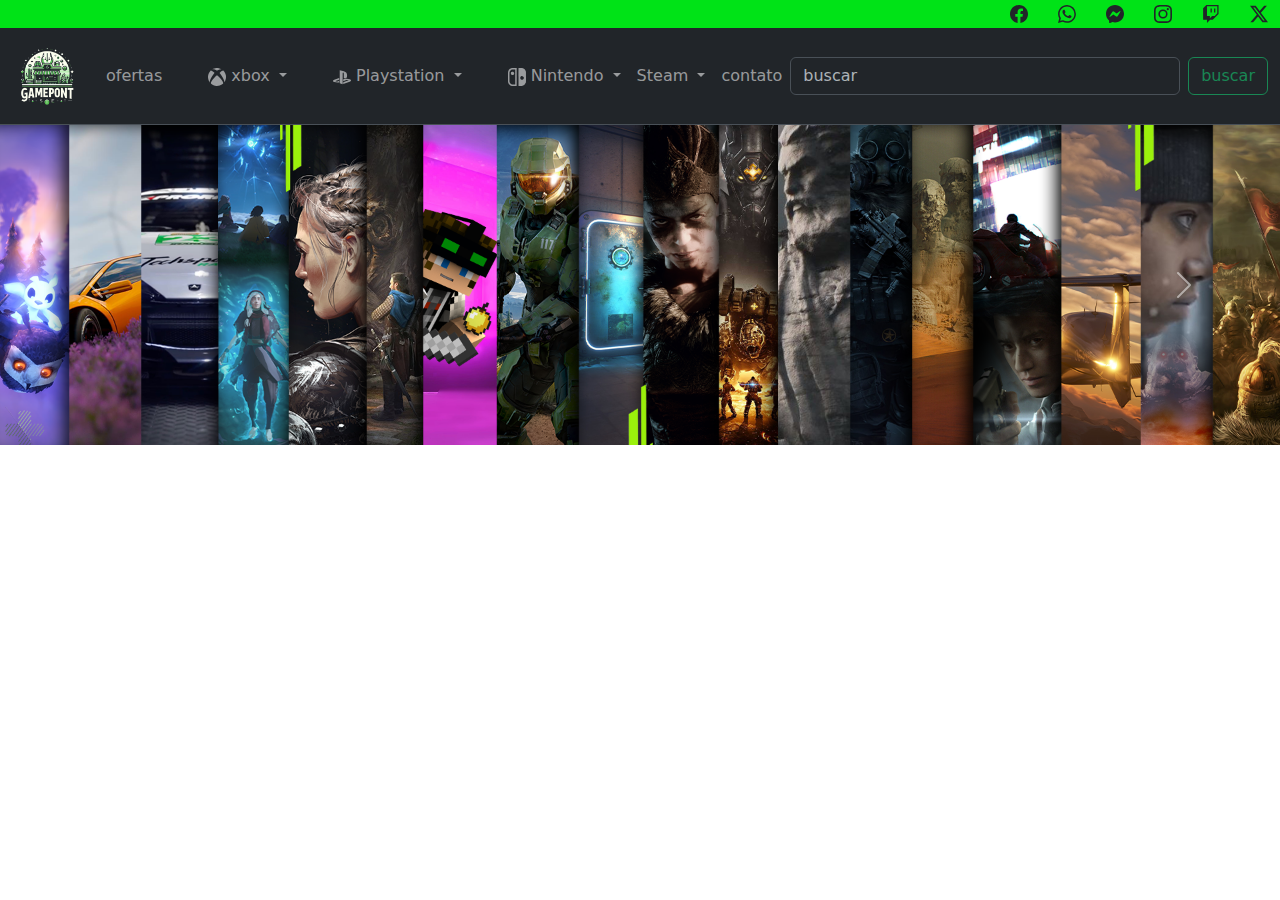
==== index.html @ 78460a9c "Inicio do projeto" ====
<!DOCTYPE html>
<html lang="pt-br">

<head>
    <link rel="stylesheet" href="./css/style.css">
    <link href="https://cdn.jsdelivr.net/npm/bootstrap@5.3.3/dist/css/bootstrap.min.css" rel="stylesheet"
        integrity="sha384-QWTKZyjpPEjISv5WaRU9OFeRpok6YctnYmDr5pNlyT2bRjXh0JMhjY6hW+ALEwIH" crossorigin="anonymous">
    <meta charset="UTF-8">
    <meta name="viewport" content="width=device-width, initial-scale=1.0">
    <title>GamePoint</title>
</head>

<body>
    <header>
        <nav class="navbar" style="background-color: #00e317; height: 28px; padding: 0;">
            <div class="container-fluid">
                <div></div>
                <form class="d-flex" role="search">
                    <svg xmlns="http://www.w3.org/2000/svg" width="18" height="18" fill="currentColor"
                        class="bi bi-facebook" viewBox="0 0 16 16">
                        <path
                            d="M16 8.049c0-4.446-3.582-8.05-8-8.05C3.58 0-.002 3.603-.002 8.05c0 4.017 2.926 7.347 6.75 7.951v-5.625h-2.03V8.05H6.75V6.275c0-2.017 1.195-3.131 3.022-3.131.876 0 1.791.157 1.791.157v1.98h-1.009c-.993 0-1.303.621-1.303 1.258v1.51h2.218l-.354 2.326H9.25V16c3.824-.604 6.75-3.934 6.75-7.951" />
                    </svg>
                    <svg xmlns="http://www.w3.org/2000/svg" width="18" height="18" fill="currentColor"
                        class="bi bi-whatsapp" viewBox="0 0 16 16">
                        <path
                            d="M13.601 2.326A7.85 7.85 0 0 0 7.994 0C3.627 0 .068 3.558.064 7.926c0 1.399.366 2.76 1.057 3.965L0 16l4.204-1.102a7.9 7.9 0 0 0 3.79.965h.004c4.368 0 7.926-3.558 7.93-7.93A7.9 7.9 0 0 0 13.6 2.326zM7.994 14.521a6.6 6.6 0 0 1-3.356-.92l-.24-.144-2.494.654.666-2.433-.156-.251a6.56 6.56 0 0 1-1.007-3.505c0-3.626 2.957-6.584 6.591-6.584a6.56 6.56 0 0 1 4.66 1.931 6.56 6.56 0 0 1 1.928 4.66c-.004 3.639-2.961 6.592-6.592 6.592m3.615-4.934c-.197-.099-1.17-.578-1.353-.646-.182-.065-.315-.099-.445.099-.133.197-.513.646-.627.775-.114.133-.232.148-.43.05-.197-.1-.836-.308-1.592-.985-.59-.525-.985-1.175-1.103-1.372-.114-.198-.011-.304.088-.403.087-.088.197-.232.296-.346.1-.114.133-.198.198-.33.065-.134.034-.248-.015-.347-.05-.099-.445-1.076-.612-1.47-.16-.389-.323-.335-.445-.34-.114-.007-.247-.007-.38-.007a.73.73 0 0 0-.529.247c-.182.198-.691.677-.691 1.654s.71 1.916.81 2.049c.098.133 1.394 2.132 3.383 2.992.47.205.84.326 1.129.418.475.152.904.129 1.246.08.38-.058 1.171-.48 1.338-.943.164-.464.164-.86.114-.943-.049-.084-.182-.133-.38-.232" />
                    </svg>
                    <svg xmlns="http://www.w3.org/2000/svg" width="18" height="18" fill="currentColor"
                        class="bi bi-messenger" viewBox="0 0 16 16">
                        <path
                            d="M0 7.76C0 3.301 3.493 0 8 0s8 3.301 8 7.76-3.493 7.76-8 7.76c-.81 0-1.586-.107-2.316-.307a.64.64 0 0 0-.427.03l-1.588.702a.64.64 0 0 1-.898-.566l-.044-1.423a.64.64 0 0 0-.215-.456C.956 12.108 0 10.092 0 7.76m5.546-1.459-2.35 3.728c-.225.358.214.761.551.506l2.525-1.916a.48.48 0 0 1 .578-.002l1.869 1.402a1.2 1.2 0 0 0 1.735-.32l2.35-3.728c.226-.358-.214-.761-.551-.506L9.728 7.381a.48.48 0 0 1-.578.002L7.281 5.98a1.2 1.2 0 0 0-1.735.32z" />
                    </svg>
                    <svg xmlns="http://www.w3.org/2000/svg" width="18" height="18" fill="currentColor"
                        class="bi bi-instagram" viewBox="0 0 16 16">
                        <path
                            d="M8 0C5.829 0 5.556.01 4.703.048 3.85.088 3.269.222 2.76.42a3.9 3.9 0 0 0-1.417.923A3.9 3.9 0 0 0 .42 2.76C.222 3.268.087 3.85.048 4.7.01 5.555 0 5.827 0 8.001c0 2.172.01 2.444.048 3.297.04.852.174 1.433.372 1.942.205.526.478.972.923 1.417.444.445.89.719 1.416.923.51.198 1.09.333 1.942.372C5.555 15.99 5.827 16 8 16s2.444-.01 3.298-.048c.851-.04 1.434-.174 1.943-.372a3.9 3.9 0 0 0 1.416-.923c.445-.445.718-.891.923-1.417.197-.509.332-1.09.372-1.942C15.99 10.445 16 10.173 16 8s-.01-2.445-.048-3.299c-.04-.851-.175-1.433-.372-1.941a3.9 3.9 0 0 0-.923-1.417A3.9 3.9 0 0 0 13.24.42c-.51-.198-1.092-.333-1.943-.372C10.443.01 10.172 0 7.998 0zm-.717 1.442h.718c2.136 0 2.389.007 3.232.046.78.035 1.204.166 1.486.275.373.145.64.319.92.599s.453.546.598.92c.11.281.24.705.275 1.485.039.843.047 1.096.047 3.231s-.008 2.389-.047 3.232c-.035.78-.166 1.203-.275 1.485a2.5 2.5 0 0 1-.599.919c-.28.28-.546.453-.92.598-.28.11-.704.24-1.485.276-.843.038-1.096.047-3.232.047s-2.39-.009-3.233-.047c-.78-.036-1.203-.166-1.485-.276a2.5 2.5 0 0 1-.92-.598 2.5 2.5 0 0 1-.6-.92c-.109-.281-.24-.705-.275-1.485-.038-.843-.046-1.096-.046-3.233s.008-2.388.046-3.231c.036-.78.166-1.204.276-1.486.145-.373.319-.64.599-.92s.546-.453.92-.598c.282-.11.705-.24 1.485-.276.738-.034 1.024-.044 2.515-.045zm4.988 1.328a.96.96 0 1 0 0 1.92.96.96 0 0 0 0-1.92m-4.27 1.122a4.109 4.109 0 1 0 0 8.217 4.109 4.109 0 0 0 0-8.217m0 1.441a2.667 2.667 0 1 1 0 5.334 2.667 2.667 0 0 1 0-5.334" />
                    </svg>
                    <svg xmlns="http://www.w3.org/2000/svg" width="18" height="18" fill="currentColor"
                        class="bi bi-twitch" viewBox="0 0 16 16">
                        <path
                            d="M3.857 0 1 2.857v10.286h3.429V16l2.857-2.857H9.57L14.714 8V0zm9.714 7.429-2.285 2.285H9l-2 2v-2H4.429V1.143h9.142z" />
                        <path d="M11.857 3.143h-1.143V6.57h1.143zm-3.143 0H7.571V6.57h1.143z" />
                    </svg>
                    <svg xmlns="http://www.w3.org/2000/svg" width="18" height="18" fill="currentColor"
                        class="bi bi-twitter-x" viewBox="0 0 16 16">
                        <path
                            d="M12.6.75h2.454l-5.36 6.142L16 15.25h-4.937l-3.867-5.07-4.425 5.07H.316l5.733-6.57L0 .75h5.063l3.495 4.633L12.601.75Zm-.86 13.028h1.36L4.323 2.145H2.865z" />
                    </svg>
            </div>
        </nav>
        <nav class="navbar bg-dark border-bottom border-body navbar-expand-lg" data-bs-theme="dark">
            <div class="container-fluid">
                <a class="navbar-brand" href="#"><img src="./imgs/logo.png" alt="" width="70"></a>
                <button class="navbar-toggler" type="button" data-bs-toggle="collapse"
                    data-bs-target="#navbarSupportedContent" aria-controls="navbarSupportedContent"
                    aria-expanded="false" aria-label="Toggle navigation">
                    <span class="navbar-toggler-icon"></span>
                </button>
                <div class="collapse navbar-collapse" id="navbarSupportedContent">
                    <ul class="navbar-nav me-auto mb-2 mb-lg-0">
                        <li class="nav-item">
                            <a class="nav-link" aria-current="page" href="#">ofertas</a>
                        </li>
                        <li class="nav-item dropdown">
                            <a class="nav-link dropdown-toggle" href="#" role="button" data-bs-toggle="dropdown"
                                aria-expanded="false">
                                <svg xmlns="http://www.w3.org/2000/svg" width="18" height="18" fill="currentColor" class="bi bi-xbox" viewBox="0 0 16 16">
                                    <path d="M7.202 15.967a8 8 0 0 1-3.552-1.26c-.898-.585-1.101-.826-1.101-1.306 0-.965 1.062-2.656 2.879-4.583C6.459 7.723 7.897 6.44 8.052 6.475c.302.068 2.718 2.423 3.622 3.531 1.43 1.753 2.088 3.189 1.754 3.829-.254.486-1.83 1.437-2.987 1.802-.954.301-2.207.429-3.239.33m-5.866-3.57C.589 11.253.212 10.127.03 8.497c-.06-.539-.038-.846.137-1.95.218-1.377 1.002-2.97 1.945-3.95.401-.417.437-.427.926-.263.595.2 1.23.638 2.213 1.528l.574.519-.313.385C4.056 6.553 2.52 9.086 1.94 10.653c-.315.852-.442 1.707-.306 2.063.091.24.007.15-.3-.319Zm13.101.195c.074-.36-.019-1.02-.238-1.687-.473-1.443-2.055-4.128-3.508-5.953l-.457-.575.494-.454c.646-.593 1.095-.948 1.58-1.25.381-.237.927-.448 1.161-.448.145 0 .654.528 1.065 1.104a8.4 8.4 0 0 1 1.343 3.102c.153.728.166 2.286.024 3.012a9.5 9.5 0 0 1-.6 1.893c-.179.393-.624 1.156-.82 1.404-.1.128-.1.127-.043-.148ZM7.335 1.952c-.67-.34-1.704-.705-2.276-.803a4 4 0 0 0-.759-.043c-.471.024-.45 0 .306-.358A7.8 7.8 0 0 1 6.47.128c.8-.169 2.306-.17 3.094-.005.85.18 1.853.552 2.418.9l.168.103-.385-.02c-.766-.038-1.88.27-3.078.853-.361.176-.676.316-.699.312a12 12 0 0 1-.654-.319Z"/>
                                  </svg>
                                xbox
                            </a>
                            <ul class="dropdown-menu">
                                <li><a class="dropdown-item" href="#">consoles</a></li>
                                <li><a class="dropdown-item" href="#">giftCards</a></li>
                                <li><a class="dropdown-item" href="#">acessórios</a></li>
                            </ul>
                        </li>
                        <li class="nav-item dropdown">
                            <a class="nav-link dropdown-toggle" href="#" role="button" data-bs-toggle="dropdown"
                                aria-expanded="false">
                                <svg xmlns="http://www.w3.org/2000/svg" width="18" height="18" fill="currentColor" class="bi bi-playstation" viewBox="0 0 16 16">
                                    <path d="M15.858 11.451c-.313.395-1.079.676-1.079.676l-5.696 2.046v-1.509l4.192-1.493c.476-.17.549-.412.162-.538-.386-.127-1.085-.09-1.56.08l-2.794.984v-1.566l.161-.054s.807-.286 1.942-.412c1.135-.125 2.525.017 3.616.43 1.23.39 1.368.962 1.056 1.356M9.625 8.883v-3.86c0-.453-.083-.87-.508-.988-.326-.105-.528.198-.528.65v9.664l-2.606-.827V2c1.108.206 2.722.692 3.59.985 2.207.757 2.955 1.7 2.955 3.825 0 2.071-1.278 2.856-2.903 2.072Zm-8.424 3.625C-.061 12.15-.271 11.41.304 10.984c.532-.394 1.436-.69 1.436-.69l3.737-1.33v1.515l-2.69.963c-.474.17-.547.411-.161.538.386.126 1.085.09 1.56-.08l1.29-.469v1.356l-.257.043a8.45 8.45 0 0 1-4.018-.323Z"/>
                                  </svg>
                                Playstation
                            </a>
                            <ul class="dropdown-menu">
                                <li><a class="dropdown-item" href="#">consoles</a></li>
                                <li><a class="dropdown-item" href="#">giftCards</a></li>
                                <li><a class="dropdown-item" href="#">acessórios</a></li>
                            </ul>
                        </li>
                        <li class="nav-item dropdown">
                            <a class="nav-link dropdown-toggle" href="#" role="button" data-bs-toggle="dropdown"
                                aria-expanded="false">
                                <svg xmlns="http://www.w3.org/2000/svg" width="18" height="18" fill="currentColor" class="bi bi-nintendo-switch" viewBox="0 0 16 16">
                                    <path d="M9.34 8.005c0-4.38.01-7.972.023-7.982C9.373.01 10.036 0 10.831 0c1.153 0 1.51.01 1.743.05 1.73.298 3.045 1.6 3.373 3.326.046.242.053.809.053 4.61 0 4.06.005 4.537-.123 4.976-.022.076-.048.15-.08.242a4.14 4.14 0 0 1-3.426 2.767c-.317.033-2.889.046-2.978.013-.05-.02-.053-.752-.053-7.979m4.675.269a1.62 1.62 0 0 0-1.113-1.034 1.61 1.61 0 0 0-1.938 1.073 1.9 1.9 0 0 0-.014.935 1.63 1.63 0 0 0 1.952 1.107c.51-.136.908-.504 1.11-1.028.11-.285.113-.742.003-1.053M3.71 3.317c-.208.04-.526.199-.695.348-.348.301-.52.729-.494 1.232.013.262.03.332.136.544.155.321.39.556.712.715.222.11.278.123.567.133.261.01.354 0 .53-.06.719-.242 1.153-.94 1.03-1.656-.142-.852-.95-1.422-1.786-1.256"/>
                                    <path d="M3.425.053a4.14 4.14 0 0 0-3.28 3.015C0 3.628-.01 3.956.005 8.3c.01 3.99.014 4.082.08 4.39.368 1.66 1.548 2.844 3.224 3.235.22.05.497.06 2.29.07 1.856.012 2.048.009 2.097-.04.05-.05.053-.69.053-7.94 0-5.374-.01-7.906-.033-7.952-.033-.06-.09-.063-2.03-.06-1.578.004-2.052.014-2.26.05Zm3 14.665-1.35-.016c-1.242-.013-1.375-.02-1.623-.083a2.81 2.81 0 0 1-2.08-2.167c-.074-.335-.074-8.579-.004-8.907a2.85 2.85 0 0 1 1.716-2.05c.438-.176.64-.196 2.058-.2l1.282-.003v13.426Z"/>
                                  </svg>
                                Nintendo
                            </a>
                            <ul class="dropdown-menu">
                                <li><a class="dropdown-item" href="#">consoles</a></li>
                                <li><a class="dropdown-item" href="#">giftCards</a></li>
                                <li><a class="dropdown-item" href="#">acessórios</a></li>
                            </ul>
                        </li>
                        <li class="nav-item dropdown">
                            <a class="nav-link dropdown-toggle" href="#" role="button" data-bs-toggle="dropdown"
                                aria-expanded="false">
                                Steam
                            </a>
                            <ul class="dropdown-menu">
                                <li><a class="dropdown-item" href="#">consoles</a></li>
                                <li><a class="dropdown-item" href="#">giftCards</a></li>
                                <li><a class="dropdown-item" href="#">acessórios</a></li>
                            </ul>
                        </li>
                        <li class="nav-item">
                            <a class="nav-link" href="#">contato</a>
                        </li>
                    </ul>
                    <form class="d-flex" role="search">
                        <input class="form-control me-2" type="search" placeholder="buscar" aria-label="Search">
                        <button class="btn btn-outline-success" type="submit">buscar</button>
                    </form>
                </div>
            </div>
        </nav>
        <div id="carouselExampleAutoplaying" class="carousel slide" data-bs-ride="carousel">
            <div class="carousel-inner">
                <div class="carousel-item active">
                    <img src="./imgs/img1.png" class="d-block w-100" alt="...">
                </div>
                <div class="carousel-item">
                    <img src="./imgs/img6.jpg" class="d-block w-100" alt="...">
                </div>
                <div class="carousel-item">
                    <img src="./imgs/img2.webp" class="d-block w-100" alt="...">
                </div>
                <div class="carousel-item">
                    <img src="./imgs/img5.png" class="d-block w-100" alt="...">
                </div>
                <div class="carousel-item">
                    <img src="./imgs/img3.jfif" class="d-block w-100" alt="...">
                </div>
                <div class="carousel-item">
                    <img src="./imgs/img4.webp" class="d-block w-100" alt="...">
                </div>
            </div>
            <button class="carousel-control-prev" type="button" data-bs-target="#carouselExampleAutoplaying"
                data-bs-slide="prev">
                <span class="carousel-control-prev-icon" aria-hidden="true"></span>
                <span class="visually-hidden">Previous</span>
            </button>
            <button class="carousel-control-next" type="button" data-bs-target="#carouselExampleAutoplaying"
                data-bs-slide="next">
                <span class="carousel-control-next-icon" aria-hidden="true"></span>
                <span class="visually-hidden">Next</span>
            </button>
        </div>
    </header>
    <script src="https://cdn.jsdelivr.net/npm/bootstrap@5.3.3/dist/js/bootstrap.bundle.min.js"
        integrity="sha384-YvpcrYf0tY3lHB60NNkmXc5s9fDVZLESaAA55NDzOxhy9GkcIdslK1eN7N6jIeHz"
        crossorigin="anonymous"></script>
</body>

</html>
---- css/style.css ----
svg{
    margin-left: 30px;
}
form input{
}
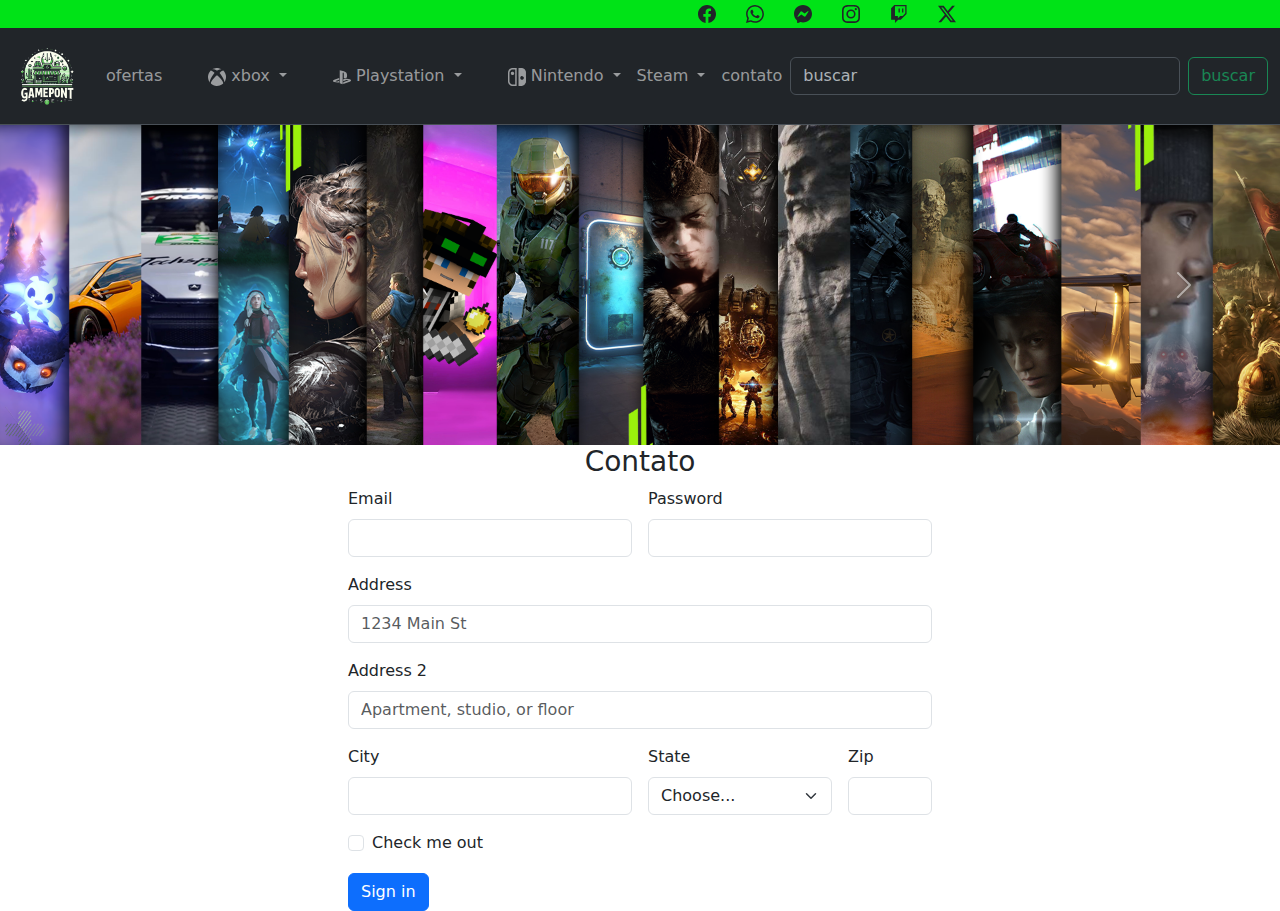
==== commit dfe0cac9: "aula 01/07" ====
--- a/index.html
+++ b/index.html
@@ -1,6 +1,5 @@
 <!DOCTYPE html>
 <html lang="pt-br">
-
 <head>
     <link rel="stylesheet" href="./css/style.css">
     <link href="https://cdn.jsdelivr.net/npm/bootstrap@5.3.3/dist/css/bootstrap.min.css" rel="stylesheet"
@@ -160,6 +159,53 @@
             </button>
         </div>
     </header>
+    <main>
+        <h3>Contato</h3>
+        <form class="row g-3">
+            <div class="col-md-6">
+              <label for="inputEmail4" class="form-label">Email</label>
+              <input type="email" class="form-control" id="inputEmail4">
+            </div>
+            <div class="col-md-6">
+              <label for="inputPassword4" class="form-label">Password</label>
+              <input type="password" class="form-control" id="inputPassword4">
+            </div>
+            <div class="col-12">
+              <label for="inputAddress" class="form-label">Address</label>
+              <input type="text" class="form-control" id="inputAddress" placeholder="1234 Main St">
+            </div>
+            <div class="col-12">
+              <label for="inputAddress2" class="form-label">Address 2</label>
+              <input type="text" class="form-control" id="inputAddress2" placeholder="Apartment, studio, or floor">
+            </div>
+            <div class="col-md-6">
+              <label for="inputCity" class="form-label">City</label>
+              <input type="text" class="form-control" id="inputCity">
+            </div>
+            <div class="col-md-4">
+              <label for="inputState" class="form-label">State</label>
+              <select id="inputState" class="form-select">
+                <option selected>Choose...</option>
+                <option>...</option>
+              </select>
+            </div>
+            <div class="col-md-2">
+              <label for="inputZip" class="form-label">Zip</label>
+              <input type="text" class="form-control" id="inputZip">
+            </div>
+            <div class="col-12">
+              <div class="form-check">
+                <input class="form-check-input" type="checkbox" id="gridCheck">
+                <label class="form-check-label" for="gridCheck">
+                  Check me out
+                </label>
+              </div>
+            </div>
+            <div class="col-12">
+              <button type="submit" class="btn btn-primary">Sign in</button>
+            </div>
+          </form>
+    </main>
     <script src="https://cdn.jsdelivr.net/npm/bootstrap@5.3.3/dist/js/bootstrap.bundle.min.js"
         integrity="sha384-YvpcrYf0tY3lHB60NNkmXc5s9fDVZLESaAA55NDzOxhy9GkcIdslK1eN7N6jIeHz"
         crossorigin="anonymous"></script>
--- a/css/style.css
+++ b/css/style.css
@@ -1,5 +1,11 @@
 svg{
     margin-left: 30px;
 }
-form input{
+form{
+    width: 600px;
+}
+main{
+    display: flex;
+    align-items: center;
+    flex-direction: column;
 }